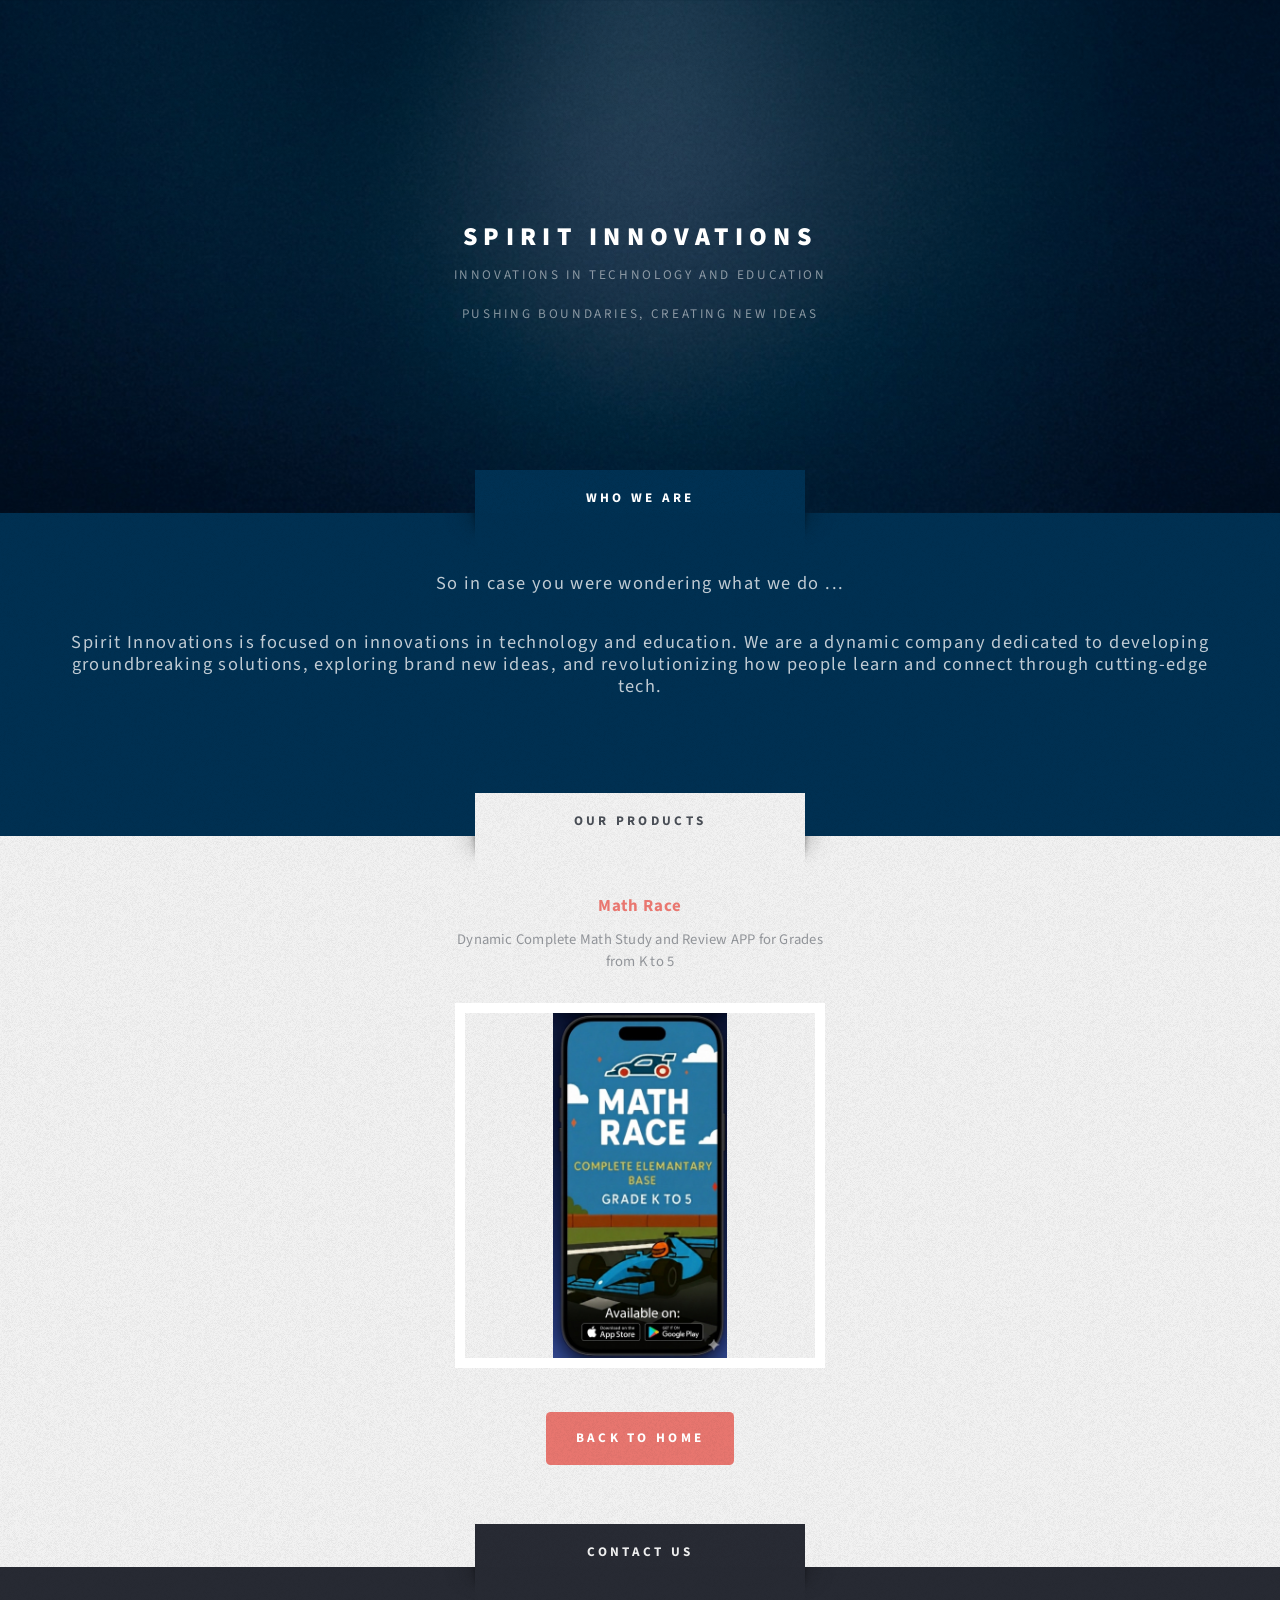
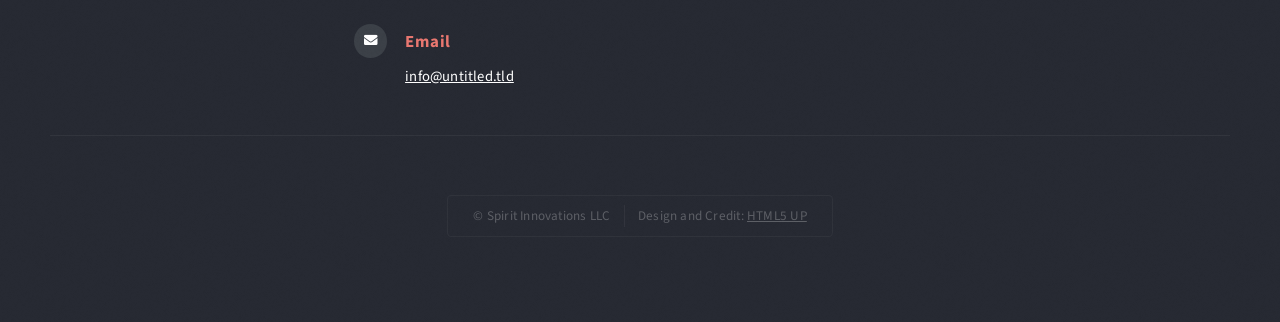
==== index.html @ ffbc699a "Add files via upload" ====
<!DOCTYPE HTML>
<html>
	<head>
		<title>Escape Velocity by HTML5 UP</title>
		<meta charset="utf-8" />
		<meta name="viewport" content="width=device-width, initial-scale=1, user-scalable=no" />
		<link rel="stylesheet" href="assets/css/main.css" />
		<style>
			/* Completely disables and hides the mobile menu button and panel */
			#navPanel, 
			#navButton, 
			.navPanelToggle, 
			.navButton { 
				display: none !important; 
				visibility: hidden !important;
				pointer-events: none !important; /* Makes it unclickable */
				cursor: default !important;
			}
		</style>
	</head>
	<body class="homepage is-preload">
		<div id="page-wrapper">

			<section id="header" class="wrapper">
			
						
				<div id="logo">
					<!-- <p><img src="images/logo.jpg"  alt="" style="width: 10%; margin: 0 auto;"></p>  -->
					 <!-- <p></p> -->
					<h1><a href="index.html">Spirit Innovations</a></h1>
					<p>Innovations in Technology and Education</p>
					<p>Pushing Boundaries, Creating New Ideas</p>
				</div>
			</section>

			<section id="intro" class="wrapper style1">
				<div class="title">Who We Are</div>
				<div class="container">
					<p class="style1">So in case you were wondering what we do ...</p>
					<p class="style1">
						Spirit Innovations is focused on innovations in technology and education. We are a dynamic company dedicated to developing groundbreaking solutions, exploring brand new ideas, and revolutionizing how
people learn and connect through cutting-edge tech.
					</p>
					
					
				</div>
			</section>

			<section id="highlights" class="wrapper style3">
				<div class="title">Our Products</div>
				<div class="container">
					<div class="row aln-center">
						<div class="col-4 col-12-medium">
							<section class="highlight">
								
								<h3><a href="#">Math Race</a></h3>
								<p>Dynamic Complete Math Study and Review APP for Grades from K to 5</p>
								<a href="#" class="image featured"> <img src="images/math_race.jpg" alt="" style="width: 50%; margin: 0 auto;" /> </a>
								<ul class="actions">
									<li><a href="#" class="button style1">Back to Home</a></li>
								</ul>
							</section>
						</div>
					</div>
				</div>
			</section>

			<section id="footer" class="wrapper">
				<div class="title">CONTACT US</div>
				<div class="container">
					<div class="row aln-center">
						<div class="col-6 col-12-medium">
							<section class="feature-list small">
								<div class="row aln-center">
									<div class="col-12">
										<section>
											<h3 class="icon solid fa-envelope">Email</h3>
											<p>
												<a href="mailto:info@untitled.tld">info@untitled.tld</a>
											</p>
										</section>
									</div>
								</div>
							</section>
						</div>
					</div>
					<div id="copyright">
						<ul>
							<li>&copy; Spirit Innovations LLC</li><li>Design and Credit: <a href="http://html5up.net">HTML5 UP</a></li>
						</ul>
					</div>
				</div>
			</section>

		</div>

		<script src="assets/js/jquery.min.js"></script>
		<script src="assets/js/jquery.dropotron.min.js"></script>
		<script src="assets/js/browser.min.js"></script>
		<script src="assets/js/breakpoints.min.js"></script>
		<script src="assets/js/util.js"></script>
		<script src="assets/js/main.js"></script>

	</body>
</html>
---- assets/css/main.css ----
@import url("fontawesome-all.min.css");
@import url("https://fonts.googleapis.com/css?family=Source+Sans+Pro:400,400italic,700,900");

/*
	Escape Velocity by HTML5 UP
	html5up.net | @ajlkn
	Free for personal and commercial use under the CCA 3.0 license (html5up.net/license)
*/

html, body, div, span, applet, object,
iframe, h1, h2, h3, h4, h5, h6, p, blockquote,
pre, a, abbr, acronym, address, big, cite,
code, del, dfn, em, img, ins, kbd, q, s, samp,
small, strike, strong, sub, sup, tt, var, b,
u, i, center, dl, dt, dd, ol, ul, li, fieldset,
form, label, legend, table, caption, tbody,
tfoot, thead, tr, th, td, article, aside,
canvas, details, embed, figure, figcaption,
footer, header, hgroup, menu, nav, output, ruby,
section, summary, time, mark, audio, video {
	margin: 0;
	padding: 0;
	border: 0;
	font-size: 100%;
	font: inherit;
	vertical-align: baseline;}

article, aside, details, figcaption, figure,
footer, header, hgroup, menu, nav, section {
	display: block;}

body {
	line-height: 1;
}

ol, ul {
	list-style: none;
}

blockquote, q {
	quotes: none;
}

	blockquote:before, blockquote:after, q:before, q:after {
		content: '';
		content: none;
	}

table {
	border-collapse: collapse;
	border-spacing: 0;
}

body {
	-webkit-text-size-adjust: none;
}

mark {
	background-color: transparent;
	color: inherit;
}

input::-moz-focus-inner {
	border: 0;
	padding: 0;
}

input, select, textarea {
	-moz-appearance: none;
	-webkit-appearance: none;
	-ms-appearance: none;
	appearance: none;
}

/* Basic */

	@-ms-viewport {
		width: device-width;
	}

	html {
		box-sizing: border-box;
	}

	*, *:before, *:after {
		box-sizing: inherit;
	}

	body.is-preload *, body.is-preload *:before, body.is-preload *:after {
		-moz-animation: none !important;
		-webkit-animation: none !important;
		-ms-animation: none !important;
		animation: none !important;
		-moz-transition: none !important;
		-webkit-transition: none !important;
		-ms-transition: none !important;
		transition: none !important;
	}

	body, input, textarea, select {
		font-family: 'Source Sans Pro', sans-serif;
		font-weight: 400;
		color: #919499;
		font-size: 14pt;
		line-height: 1.75em;
		letter-spacing: 0.025em;
	}

	h1, h2, h3, h4, h5, h6 {
		font-weight: 700;
		color: #484d55;
	}

		h1 a, h2 a, h3 a, h4 a, h5 a, h6 a {
			color: inherit;
			text-decoration: none;
		}

	a {
		-moz-transition: color .25s ease-in-out;
		-webkit-transition: color .25s ease-in-out;
		-ms-transition: color .25s ease-in-out;
		transition: color .25s ease-in-out;
		text-decoration: underline;
		color: #717479;
	}

		a:hover {
			text-decoration: none;
		}

	strong, b {
		font-weight: 700;
		color: #484d55;
	}

	blockquote {
		border-left: solid 0.5em #ddd;
		padding: 1em 0 1em 2em;
		font-style: italic;
	}

	em, i {
		font-style: italic;
	}

	hr {
		border: 0;
		border-top: solid 1px #ddd;
		margin: 2em 0 2em 0;
	}

	sub {
		position: relative;
		top: 0.5em;
		font-size: 0.8em;
	}

	sup {
		position: relative;
		top: -0.5em;
		font-size: 0.8em;
	}

	.nobr {
		white-space: nowrap;
	}

	br.clear {
		clear: both;
	}

	p, ul, ol, dl, table, blockquote, form {
		margin-bottom: 2em;
	}

/* Container */

	.container {
		margin: 0 auto;
		max-width: 100%;
		width: 68em;
	}

		@media screen and (max-width: 1680px) {

			.container {
				width: 70em;
			}

		}

		@media screen and (max-width: 1280px) {

			.container {
				width: calc(100% - 100px);
			}

		}

		@media screen and (max-width: 980px) {

			.container {
				width: calc(100% - 100px);
			}

		}

		@media screen and (max-width: 736px) {

			.container {
				width: calc(100% - 40px);
			}

		}

/* Row */

	.row {
		display: flex;
		flex-wrap: wrap;
		box-sizing: border-box;
		align-items: stretch;
	}

		.row > * {
			box-sizing: border-box;
		}

		.row.gtr-uniform > * > :last-child {
			margin-bottom: 0;
		}

		.row.aln-left {
			justify-content: flex-start;
		}

		.row.aln-center {
			justify-content: center;
		}

		.row.aln-right {
			justify-content: flex-end;
		}

		.row.aln-top {
			align-items: flex-start;
		}

		.row.aln-middle {
			align-items: center;
		}

		.row.aln-bottom {
			align-items: flex-end;
		}

		.row > .imp {
			order: -1;
		}

		.row > .col-1 {
			width: 8.33333%;
		}

		.row > .off-1 {
			margin-left: 8.33333%;
		}

		.row > .col-2 {
			width: 16.66667%;
		}

		.row > .off-2 {
			margin-left: 16.66667%;
		}

		.row > .col-3 {
			width: 25%;
		}

		.row > .off-3 {
			margin-left: 25%;
		}

		.row > .col-4 {
			width: 33.33333%;
		}

		.row > .off-4 {
			margin-left: 33.33333%;
		}

		.row > .col-5 {
			width: 41.66667%;
		}

		.row > .off-5 {
			margin-left: 41.66667%;
		}

		.row > .col-6 {
			width: 50%;
		}

		.row > .off-6 {
			margin-left: 50%;
		}

		.row > .col-7 {
			width: 58.33333%;
		}

		.row > .off-7 {
			margin-left: 58.33333%;
		}

		.row > .col-8 {
			width: 66.66667%;
		}

		.row > .off-8 {
			margin-left: 66.66667%;
		}

		.row > .col-9 {
			width: 75%;
		}

		.row > .off-9 {
			margin-left: 75%;
		}

		.row > .col-10 {
			width: 83.33333%;
		}

		.row > .off-10 {
			margin-left: 83.33333%;
		}

		.row > .col-11 {
			width: 91.66667%;
		}

		.row > .off-11 {
			margin-left: 91.66667%;
		}

		.row > .col-12 {
			width: 100%;
		}

		.row > .off-12 {
			margin-left: 100%;
		}

		.row.gtr-0 {
			margin-top: 0px;
			margin-left: 0px;
		}

			.row.gtr-0 > * {
				padding: 0px 0 0 0px;
			}

			.row.gtr-0.gtr-uniform {
				margin-top: 0px;
			}

				.row.gtr-0.gtr-uniform > * {
					padding-top: 0px;
				}

		.row.gtr-25 {
			margin-top: -12.5px;
			margin-left: -12.5px;
		}

			.row.gtr-25 > * {
				padding: 12.5px 0 0 12.5px;
			}

			.row.gtr-25.gtr-uniform {
				margin-top: -12.5px;
			}

				.row.gtr-25.gtr-uniform > * {
					padding-top: 12.5px;
				}

		.row.gtr-50 {
			margin-top: -25px;
			margin-left: -25px;
		}

			.row.gtr-50 > * {
				padding: 25px 0 0 25px;
			}

			.row.gtr-50.gtr-uniform {
				margin-top: -25px;
			}

				.row.gtr-50.gtr-uniform > * {
					padding-top: 25px;
				}

		.row {
			margin-top: -50px;
			margin-left: -50px;
		}

			.row > * {
				padding: 50px 0 0 50px;
			}

			.row.gtr-uniform {
				margin-top: -50px;
			}

				.row.gtr-uniform > * {
					padding-top: 50px;
				}

		.row.gtr-150 {
			margin-top: -75px;
			margin-left: -75px;
		}

			.row.gtr-150 > * {
				padding: 75px 0 0 75px;
			}

			.row.gtr-150.gtr-uniform {
				margin-top: -75px;
			}

				.row.gtr-150.gtr-uniform > * {
					padding-top: 75px;
				}

		.row.gtr-200 {
			margin-top: -100px;
			margin-left: -100px;
		}

			.row.gtr-200 > * {
				padding: 100px 0 0 100px;
			}

			.row.gtr-200.gtr-uniform {
				margin-top: -100px;
			}

				.row.gtr-200.gtr-uniform > * {
					padding-top: 100px;
				}

		@media screen and (max-width: 1680px) {

			.row {
				display: flex;
				flex-wrap: wrap;
				box-sizing: border-box;
				align-items: stretch;
			}

				.row > * {
					box-sizing: border-box;
				}

				.row.gtr-uniform > * > :last-child {
					margin-bottom: 0;
				}

				.row.aln-left {
					justify-content: flex-start;
				}

				.row.aln-center {
					justify-content: center;
				}

				.row.aln-right {
					justify-content: flex-end;
				}

				.row.aln-top {
					align-items: flex-start;
				}

				.row.aln-middle {
					align-items: center;
				}

				.row.aln-bottom {
					align-items: flex-end;
				}

				.row > .imp-xlarge {
					order: -1;
				}

				.row > .col-1-xlarge {
					width: 8.33333%;
				}

				.row > .off-1-xlarge {
					margin-left: 8.33333%;
				}

				.row > .col-2-xlarge {
					width: 16.66667%;
				}

				.row > .off-2-xlarge {
					margin-left: 16.66667%;
				}

				.row > .col-3-xlarge {
					width: 25%;
				}

				.row > .off-3-xlarge {
					margin-left: 25%;
				}

				.row > .col-4-xlarge {
					width: 33.33333%;
				}

				.row > .off-4-xlarge {
					margin-left: 33.33333%;
				}

				.row > .col-5-xlarge {
					width: 41.66667%;
				}

				.row > .off-5-xlarge {
					margin-left: 41.66667%;
				}

				.row > .col-6-xlarge {
					width: 50%;
				}

				.row > .off-6-xlarge {
					margin-left: 50%;
				}

				.row > .col-7-xlarge {
					width: 58.33333%;
				}

				.row > .off-7-xlarge {
					margin-left: 58.33333%;
				}

				.row > .col-8-xlarge {
					width: 66.66667%;
				}

				.row > .off-8-xlarge {
					margin-left: 66.66667%;
				}

				.row > .col-9-xlarge {
					width: 75%;
				}

				.row > .off-9-xlarge {
					margin-left: 75%;
				}

				.row > .col-10-xlarge {
					width: 83.33333%;
				}

				.row > .off-10-xlarge {
					margin-left: 83.33333%;
				}

				.row > .col-11-xlarge {
					width: 91.66667%;
				}

				.row > .off-11-xlarge {
					margin-left: 91.66667%;
				}

				.row > .col-12-xlarge {
					width: 100%;
				}

				.row > .off-12-xlarge {
					margin-left: 100%;
				}

				.row.gtr-0 {
					margin-top: 0px;
					margin-left: 0px;
				}

					.row.gtr-0 > * {
						padding: 0px 0 0 0px;
					}

					.row.gtr-0.gtr-uniform {
						margin-top: 0px;
					}

						.row.gtr-0.gtr-uniform > * {
							padding-top: 0px;
						}

				.row.gtr-25 {
					margin-top: -12.5px;
					margin-left: -12.5px;
				}

					.row.gtr-25 > * {
						padding: 12.5px 0 0 12.5px;
					}

					.row.gtr-25.gtr-uniform {
						margin-top: -12.5px;
					}

						.row.gtr-25.gtr-uniform > * {
							padding-top: 12.5px;
						}

				.row.gtr-50 {
					margin-top: -25px;
					margin-left: -25px;
				}

					.row.gtr-50 > * {
						padding: 25px 0 0 25px;
					}

					.row.gtr-50.gtr-uniform {
						margin-top: -25px;
					}

						.row.gtr-50.gtr-uniform > * {
							padding-top: 25px;
						}

				.row {
					margin-top: -50px;
					margin-left: -50px;
				}

					.row > * {
						padding: 50px 0 0 50px;
					}

					.row.gtr-uniform {
						margin-top: -50px;
					}

						.row.gtr-uniform > * {
							padding-top: 50px;
						}

				.row.gtr-150 {
					margin-top: -75px;
					margin-left: -75px;
				}

					.row.gtr-150 > * {
						padding: 75px 0 0 75px;
					}

					.row.gtr-150.gtr-uniform {
						margin-top: -75px;
					}

						.row.gtr-150.gtr-uniform > * {
							padding-top: 75px;
						}

				.row.gtr-200 {
					margin-top: -100px;
					margin-left: -100px;
				}

					.row.gtr-200 > * {
						padding: 100px 0 0 100px;
					}

					.row.gtr-200.gtr-uniform {
						margin-top: -100px;
					}

						.row.gtr-200.gtr-uniform > * {
							padding-top: 100px;
						}

		}

		@media screen and (max-width: 1280px) {

			.row {
				display: flex;
				flex-wrap: wrap;
				box-sizing: border-box;
				align-items: stretch;
			}

				.row > * {
					box-sizing: border-box;
				}

				.row.gtr-uniform > * > :last-child {
					margin-bottom: 0;
				}

				.row.aln-left {
					justify-content: flex-start;
				}

				.row.aln-center {
					justify-content: center;
				}

				.row.aln-right {
					justify-content: flex-end;
				}

				.row.aln-top {
					align-items: flex-start;
				}

				.row.aln-middle {
					align-items: center;
				}

				.row.aln-bottom {
					align-items: flex-end;
				}

				.row > .imp-large {
					order: -1;
				}

				.row > .col-1-large {
					width: 8.33333%;
				}

				.row > .off-1-large {
					margin-left: 8.33333%;
				}

				.row > .col-2-large {
					width: 16.66667%;
				}

				.row > .off-2-large {
					margin-left: 16.66667%;
				}

				.row > .col-3-large {
					width: 25%;
				}

				.row > .off-3-large {
					margin-left: 25%;
				}

				.row > .col-4-large {
					width: 33.33333%;
				}

				.row > .off-4-large {
					margin-left: 33.33333%;
				}

				.row > .col-5-large {
					width: 41.66667%;
				}

				.row > .off-5-large {
					margin-left: 41.66667%;
				}

				.row > .col-6-large {
					width: 50%;
				}

				.row > .off-6-large {
					margin-left: 50%;
				}

				.row > .col-7-large {
					width: 58.33333%;
				}

				.row > .off-7-large {
					margin-left: 58.33333%;
				}

				.row > .col-8-large {
					width: 66.66667%;
				}

				.row > .off-8-large {
					margin-left: 66.66667%;
				}

				.row > .col-9-large {
					width: 75%;
				}

				.row > .off-9-large {
					margin-left: 75%;
				}

				.row > .col-10-large {
					width: 83.33333%;
				}

				.row > .off-10-large {
					margin-left: 83.33333%;
				}

				.row > .col-11-large {
					width: 91.66667%;
				}

				.row > .off-11-large {
					margin-left: 91.66667%;
				}

				.row > .col-12-large {
					width: 100%;
				}

				.row > .off-12-large {
					margin-left: 100%;
				}

				.row.gtr-0 {
					margin-top: 0px;
					margin-left: 0px;
				}

					.row.gtr-0 > * {
						padding: 0px 0 0 0px;
					}

					.row.gtr-0.gtr-uniform {
						margin-top: 0px;
					}

						.row.gtr-0.gtr-uniform > * {
							padding-top: 0px;
						}

				.row.gtr-25 {
					margin-top: -8.75px;
					margin-left: -8.75px;
				}

					.row.gtr-25 > * {
						padding: 8.75px 0 0 8.75px;
					}

					.row.gtr-25.gtr-uniform {
						margin-top: -8.75px;
					}

						.row.gtr-25.gtr-uniform > * {
							padding-top: 8.75px;
						}

				.row.gtr-50 {
					margin-top: -17.5px;
					margin-left: -17.5px;
				}

					.row.gtr-50 > * {
						padding: 17.5px 0 0 17.5px;
					}

					.row.gtr-50.gtr-uniform {
						margin-top: -17.5px;
					}

						.row.gtr-50.gtr-uniform > * {
							padding-top: 17.5px;
						}

				.row {
					margin-top: -35px;
					margin-left: -35px;
				}

					.row > * {
						padding: 35px 0 0 35px;
					}

					.row.gtr-uniform {
						margin-top: -35px;
					}

						.row.gtr-uniform > * {
							padding-top: 35px;
						}

				.row.gtr-150 {
					margin-top: -52.5px;
					margin-left: -52.5px;
				}

					.row.gtr-150 > * {
						padding: 52.5px 0 0 52.5px;
					}

					.row.gtr-150.gtr-uniform {
						margin-top: -52.5px;
					}

						.row.gtr-150.gtr-uniform > * {
							padding-top: 52.5px;
						}

				.row.gtr-200 {
					margin-top: -70px;
					margin-left: -70px;
				}

					.row.gtr-200 > * {
						padding: 70px 0 0 70px;
					}

					.row.gtr-200.gtr-uniform {
						margin-top: -70px;
					}

						.row.gtr-200.gtr-uniform > * {
							padding-top: 70px;
						}

		}

		@media screen and (max-width: 980px) {

			.row {
				display: flex;
				flex-wrap: wrap;
				box-sizing: border-box;
				align-items: stretch;
			}

				.row > * {
					box-sizing: border-box;
				}

				.row.gtr-uniform > * > :last-child {
					margin-bottom: 0;
				}

				.row.aln-left {
					justify-content: flex-start;
				}

				.row.aln-center {
					justify-content: center;
				}

				.row.aln-right {
					justify-content: flex-end;
				}

				.row.aln-top {
					align-items: flex-start;
				}

				.row.aln-middle {
					align-items: center;
				}

				.row.aln-bottom {
					align-items: flex-end;
				}

				.row > .imp-medium {
					order: -1;
				}

				.row > .col-1-medium {
					width: 8.33333%;
				}

				.row > .off-1-medium {
					margin-left: 8.33333%;
				}

				.row > .col-2-medium {
					width: 16.66667%;
				}

				.row > .off-2-medium {
					margin-left: 16.66667%;
				}

				.row > .col-3-medium {
					width: 25%;
				}

				.row > .off-3-medium {
					margin-left: 25%;
				}

				.row > .col-4-medium {
					width: 33.33333%;
				}

				.row > .off-4-medium {
					margin-left: 33.33333%;
				}

				.row > .col-5-medium {
					width: 41.66667%;
				}

				.row > .off-5-medium {
					margin-left: 41.66667%;
				}

				.row > .col-6-medium {
					width: 50%;
				}

				.row > .off-6-medium {
					margin-left: 50%;
				}

				.row > .col-7-medium {
					width: 58.33333%;
				}

				.row > .off-7-medium {
					margin-left: 58.33333%;
				}

				.row > .col-8-medium {
					width: 66.66667%;
				}

				.row > .off-8-medium {
					margin-left: 66.66667%;
				}

				.row > .col-9-medium {
					width: 75%;
				}

				.row > .off-9-medium {
					margin-left: 75%;
				}

				.row > .col-10-medium {
					width: 83.33333%;
				}

				.row > .off-10-medium {
					margin-left: 83.33333%;
				}

				.row > .col-11-medium {
					width: 91.66667%;
				}

				.row > .off-11-medium {
					margin-left: 91.66667%;
				}

				.row > .col-12-medium {
					width: 100%;
				}

				.row > .off-12-medium {
					margin-left: 100%;
				}

				.row.gtr-0 {
					margin-top: 0px;
					margin-left: 0px;
				}

					.row.gtr-0 > * {
						padding: 0px 0 0 0px;
					}

					.row.gtr-0.gtr-uniform {
						margin-top: 0px;
					}

						.row.gtr-0.gtr-uniform > * {
							padding-top: 0px;
						}

				.row.gtr-25 {
					margin-top: -12.5px;
					margin-left: -12.5px;
				}

					.row.gtr-25 > * {
						padding: 12.5px 0 0 12.5px;
					}

					.row.gtr-25.gtr-uniform {
						margin-top: -12.5px;
					}

						.row.gtr-25.gtr-uniform > * {
							padding-top: 12.5px;
						}

				.row.gtr-50 {
					margin-top: -25px;
					margin-left: -25px;
				}

					.row.gtr-50 > * {
						padding: 25px 0 0 25px;
					}

					.row.gtr-50.gtr-uniform {
						margin-top: -25px;
					}

						.row.gtr-50.gtr-uniform > * {
							padding-top: 25px;
						}

				.row {
					margin-top: -50px;
					margin-left: -50px;
				}

					.row > * {
						padding: 50px 0 0 50px;
					}

					.row.gtr-uniform {
						margin-top: -50px;
					}

						.row.gtr-uniform > * {
							padding-top: 50px;
						}

				.row.gtr-150 {
					margin-top: -75px;
					margin-left: -75px;
				}

					.row.gtr-150 > * {
						padding: 75px 0 0 75px;
					}

					.row.gtr-150.gtr-uniform {
						margin-top: -75px;
					}

						.row.gtr-150.gtr-uniform > * {
							padding-top: 75px;
						}

				.row.gtr-200 {
					margin-top: -100px;
					margin-left: -100px;
				}

					.row.gtr-200 > * {
						padding: 100px 0 0 100px;
					}

					.row.gtr-200.gtr-uniform {
						margin-top: -100px;
					}

						.row.gtr-200.gtr-uniform > * {
							padding-top: 100px;
						}

		}

		@media screen and (max-width: 736px) {

			.row {
				display: flex;
				flex-wrap: wrap;
				box-sizing: border-box;
				align-items: stretch;
			}

				.row > * {
					box-sizing: border-box;
				}

				.row.gtr-uniform > * > :last-child {
					margin-bottom: 0;
				}

				.row.aln-left {
					justify-content: flex-start;
				}

				.row.aln-center {
					justify-content: center;
				}

				.row.aln-right {
					justify-content: flex-end;
				}

				.row.aln-top {
					align-items: flex-start;
				}

				.row.aln-middle {
					align-items: center;
				}

				.row.aln-bottom {
					align-items: flex-end;
				}

				.row > .imp-small {
					order: -1;
				}

				.row > .col-1-small {
					width: 8.33333%;
				}

				.row > .off-1-small {
					margin-left: 8.33333%;
				}

				.row > .col-2-small {
					width: 16.66667%;
				}

				.row > .off-2-small {
					margin-left: 16.66667%;
				}

				.row > .col-3-small {
					width: 25%;
				}

				.row > .off-3-small {
					margin-left: 25%;
				}

				.row > .col-4-small {
					width: 33.33333%;
				}

				.row > .off-4-small {
					margin-left: 33.33333%;
				}

				.row > .col-5-small {
					width: 41.66667%;
				}

				.row > .off-5-small {
					margin-left: 41.66667%;
				}

				.row > .col-6-small {
					width: 50%;
				}

				.row > .off-6-small {
					margin-left: 50%;
				}

				.row > .col-7-small {
					width: 58.33333%;
				}

				.row > .off-7-small {
					margin-left: 58.33333%;
				}

				.row > .col-8-small {
					width: 66.66667%;
				}

				.row > .off-8-small {
					margin-left: 66.66667%;
				}

				.row > .col-9-small {
					width: 75%;
				}

				.row > .off-9-small {
					margin-left: 75%;
				}

				.row > .col-10-small {
					width: 83.33333%;
				}

				.row > .off-10-small {
					margin-left: 83.33333%;
				}

				.row > .col-11-small {
					width: 91.66667%;
				}

				.row > .off-11-small {
					margin-left: 91.66667%;
				}

				.row > .col-12-small {
					width: 100%;
				}

				.row > .off-12-small {
					margin-left: 100%;
				}

				.row.gtr-0 {
					margin-top: 0px;
					margin-left: 0px;
				}

					.row.gtr-0 > * {
						padding: 0px 0 0 0px;
					}

					.row.gtr-0.gtr-uniform {
						margin-top: 0px;
					}

						.row.gtr-0.gtr-uniform > * {
							padding-top: 0px;
						}

				.row.gtr-25 {
					margin-top: -7.5px;
					margin-left: -7.5px;
				}

					.row.gtr-25 > * {
						padding: 7.5px 0 0 7.5px;
					}

					.row.gtr-25.gtr-uniform {
						margin-top: -7.5px;
					}

						.row.gtr-25.gtr-uniform > * {
							padding-top: 7.5px;
						}

				.row.gtr-50 {
					margin-top: -15px;
					margin-left: -15px;
				}

					.row.gtr-50 > * {
						padding: 15px 0 0 15px;
					}

					.row.gtr-50.gtr-uniform {
						margin-top: -15px;
					}

						.row.gtr-50.gtr-uniform > * {
							padding-top: 15px;
						}

				.row {
					margin-top: -30px;
					margin-left: -30px;
				}

					.row > * {
						padding: 30px 0 0 30px;
					}

					.row.gtr-uniform {
						margin-top: -30px;
					}

						.row.gtr-uniform > * {
							padding-top: 30px;
						}

				.row.gtr-150 {
					margin-top: -45px;
					margin-left: -45px;
				}

					.row.gtr-150 > * {
						padding: 45px 0 0 45px;
					}

					.row.gtr-150.gtr-uniform {
						margin-top: -45px;
					}

						.row.gtr-150.gtr-uniform > * {
							padding-top: 45px;
						}

				.row.gtr-200 {
					margin-top: -60px;
					margin-left: -60px;
				}

					.row.gtr-200 > * {
						padding: 60px 0 0 60px;
					}

					.row.gtr-200.gtr-uniform {
						margin-top: -60px;
					}

						.row.gtr-200.gtr-uniform > * {
							padding-top: 60px;
						}

		}

/* Section/Article */

	section,
	article {
		margin: 0 0 4em 0;
	}

	section > :last-child,
	article > :last-child,
	section:last-child,
	article:last-child {
		margin-bottom: 0;
	}

	header.style1 {
		text-align: center;
		padding: 3em 0 3em 0;
	}

		header.style1 h2 {
			font-weight: 700;
			font-size: 2em;
			letter-spacing: 0.075em;
			line-height: 1.5em;
		}

		header.style1 p {
			color: #b1b4b9;
			display: block;
			margin: 1.15em 0 0 0;
			font-size: 1.3em;
			letter-spacing: 0.075em;
			line-height: 1.5em;
		}

/* Table */

	table {
		width: 100%;
	}

		table.default {
			width: 100%;
		}

			table.default tbody tr:nth-child(2n+2) {
				background: #f4f4f4;
			}

			table.default td {
				padding: 0.5em 1em 0.5em 1em;
			}

			table.default th {
				text-align: left;
				font-weight: 400;
				padding: 0.5em 1em 0.5em 1em;
			}

			table.default thead {
				background: #484d55;
				color: #fff;
			}

			table.default tfoot {
				background: #eee;
			}

/* Form */

	form label {
		display: block;
		font-weight: 700;
		color: #484d55;
		margin: 0.25em 0 0.5em 0;
	}

	form input[type="text"],
	form input[type="email"],
	form input[type="password"],
	form select,
	form textarea {
		-moz-transition: all .25s ease-in-out;
		-webkit-transition: all .25s ease-in-out;
		-ms-transition: all .25s ease-in-out;
		transition: all .25s ease-in-out;
		-webkit-appearance: none;
		display: block;
		border: 0;
		background: #eee;
		box-shadow: inset 0px 0px 1px 0px #a0a1a7;
		border-radius: 0.35em;
		width: 100%;
		padding: 0.75em 1em 0.75em 1em;
	}

		form input[type="text"]:focus,
		form input[type="email"]:focus,
		form input[type="password"]:focus,
		form select:focus,
		form textarea:focus {
			background: #f8f8f8;
		}

	form input[type="text"],
	form input[type="email"]
	input[type="password"] {
		line-height: 1em;
	}

	form select {
		line-height: 1em;
	}

	form textarea {
		min-height: 8em;
	}

	form ul.actions {
		margin-top: 0;
	}

	form ::-webkit-input-placeholder {
		color: #555 !important;
		font-style: italic;
		line-height: 1.35em;
	}

	form :-moz-placeholder {
		color: #555 !important;
		font-style: italic;
	}

	form ::-moz-placeholder {
		color: #555 !important;
		font-style: italic;
	}

	form :-ms-input-placeholder {
		color: #555 !important;
		font-style: italic;
	}

	form ::-moz-focus-inner {
		border: 0;
	}

/* Image */

	.image {
		display: inline-block;
	}

		.image img {
			display: block;
			width: 100%;
		}

		.image.fit {
			display: block;
			width: 100%;
		}

		.image.left {
			float: left;
			margin: 0 2em 2em 0;
		}

		.image.centered {
			display: block;
			margin: 0 0 2em 0;
		}

			.image.centered img {
				margin: 0 auto;
				width: auto;
			}

		.image.featured {
			display: block;
			width: 100%;
			margin: 0 0 2em 0;
		}

/* Button */

	input[type="button"],
	input[type="submit"],
	input[type="reset"],
	button,
	.button {
		-moz-transition: all .25s ease-in-out;
		-webkit-transition: all .25s ease-in-out;
		-ms-transition: all .25s ease-in-out;
		transition: all .25s ease-in-out;
		display: inline-block;
		background: #444;
		text-align: center;
		text-transform: uppercase;
		font-weight: 700;
		letter-spacing: 0.25em;
		text-decoration: none;
		border-radius: 0.35em;
		border: 0;
		outline: 0;
		cursor: pointer;
		padding: 0 2.25em 0 2.25em;
		font-size: 0.9em;
		min-width: 12em;
		height: 4em;
		line-height: 4em;
	}

		input[type="button"]:hover,
		input[type="submit"]:hover,
		input[type="reset"]:hover,
		button:hover,
		.button:hover {
			background-color: #f98780;
		}

		input[type="button"].large,
		input[type="submit"].large,
		input[type="reset"].large,
		button.large,
		.button.large {
			font-size: 1em;
			min-width: 14em;
		}

		input[type="button"].style1,
		input[type="submit"].style1,
		input[type="reset"].style1,
		button.style1,
		.button.style1 {
			background: #e97770 url("images/overlay.png");
			color: #fff;
		}

			input[type="button"].style1:hover,
			input[type="submit"].style1:hover,
			input[type="reset"].style1:hover,
			button.style1:hover,
			.button.style1:hover {
				background-color: #f98780;
			}

			input[type="button"].style1:active,
			input[type="submit"].style1:active,
			input[type="reset"].style1:active,
			button.style1:active,
			.button.style1:active {
				background-color: #d96760;
			}

		input[type="button"].style2,
		input[type="submit"].style2,
		input[type="reset"].style2,
		button.style2,
		.button.style2 {
			background: none;
			color: #606167;
			box-shadow: inset 0px 0px 2px 0px #a0a1a7;
		}

			input[type="button"].style2:hover,
			input[type="submit"].style2:hover,
			input[type="reset"].style2:hover,
			button.style2:hover,
			.button.style2:hover {
				box-shadow: inset 0px 0px 2px 0px #606167;
			}

			input[type="button"].style2:active,
			input[type="submit"].style2:active,
			input[type="reset"].style2:active,
			button.style2:active,
			.button.style2:active {
				box-shadow: inset 0px 0px 2px 0px #202127;
			}

		input[type="button"].style3,
		input[type="submit"].style3,
		input[type="reset"].style3,
		button.style3,
		.button.style3 {
			background: #2f333b url("images/overlay.png");
			color: #fff;
		}

			input[type="button"].style3:hover,
			input[type="submit"].style3:hover,
			input[type="reset"].style3:hover,
			button.style3:hover,
			.button.style3:hover {
				background-color: #3f434b;
			}

			input[type="button"].style3:active,
			input[type="submit"].style3:active,
			input[type="reset"].style3:active,
			button.style3:active,
			.button.style3:active {
				background-color: #1f232b;
			}

/* List */

	ul {
		list-style: disc;
		padding-left: 1em;
	}

		ul li {
			padding-left: 0.5em;
		}

		ul.style2 {
			list-style: none;
			padding-left: 0;
		}

			ul.style2 li {
				border-top: solid 1px #eee;
				padding: 1.5em 0 0 0;
				margin: 1.5em 0 0 0;
			}

				ul.style2 li:first-child {
					border-top: 0;
					padding-top: 0;
					margin-top: 0;
				}

		ul.style3 {
			list-style: none;
			padding-left: 0;
		}

			ul.style3 li {
				border-top: solid 1px #eee;
				padding: 0.5em 0 0 0;
				margin: 0.5em 0 0 0;
			}

				ul.style3 li:first-child {
					border-top: 0;
					padding-top: 0;
					margin-top: 0;
				}

	ol {
		list-style: decimal;
		padding-left: 1.25em;
	}

		ol li {
			padding-left: 0.25em;
		}

/* Actions */

	ul.actions {
		list-style: none;
		padding-left: 0;
		margin: 3em 0 0 0;
	}

		ul.actions li {
			display: inline-block;
			margin: 0 0.75em 0 0.75em;
			padding-left: 0;
		}

			ul.actions li:first-child {
				margin-left: 0;
			}

			ul.actions li:last-child {
				margin-right: 0;
			}

		ul.actions.special {
			text-align: center;
		}

/* Feature List */

	.feature-list {
		max-width: 58em;
		margin-left: auto;
		margin-right: auto;
		position: relative;
		top: 0.75em;
	}

		.feature-list section {
			border-top: solid 1px #eee;
			padding-top: 3em;
			padding-left: 5em;
			position: relative;
		}

		@media screen and (min-width: 981px) {

			.feature-list > .row > :nth-child(-n + 2) > section {
				border-top: 0;
				padding-top: 0;
			}

		}

		.feature-list h3 {
			color: #e97770 !important;
			margin: -0.35em 0 0.75em 0;
			font-size: 1.15em;
			letter-spacing: 0.05em;
		}

			.feature-list h3:before {
				display: block;
				color: #fff;
				background: #2f333b url("images/overlay.png");
				border-radius: 2.5em;
				text-align: center;
				width: 2.5em;
				height: 2.5em;
				line-height: 2.5em;
				margin-right: 0.75em;
				position: absolute;
				left: 0;
				margin-top: -0.5em;
			}

		.feature-list.small section {
			padding-left: 3.5em;
		}

		.feature-list.small h3:before {
			font-size: 0.8em;
		}

/* Icons */

	.icon {
		text-decoration: none;
		text-decoration: none;
	}

		.icon:before {
			-moz-osx-font-smoothing: grayscale;
			-webkit-font-smoothing: antialiased;
			display: inline-block;
			font-style: normal;
			font-variant: normal;
			text-rendering: auto;
			line-height: 1;
			text-transform: none !important;
			font-family: 'Font Awesome 5 Free';
			font-weight: 400;
		}

		.icon:before {
			line-height: inherit;
			font-size: 1.25em;
		}

		.icon > .label {
			display: none;
		}

		.icon.solid:before {
			font-weight: 900;
		}

		.icon.brands:before {
			font-family: 'Font Awesome 5 Brands';
		}

/* Box */

	.box header {
		margin: 0 0 1.5em 0;
	}

		.box header.style1 {
			position: relative;
			margin: -0.5em 0 0 0;
			padding-top: 0;
		}

	.box h2 {
		margin: 0 0 0.75em 0;
		font-size: 1.15em;
		letter-spacing: 0.05em;
	}

	.box h3 {
		margin: 0 0 0.5em 0;
		font-size: 1em;
		font-weight: 600;
		letter-spacing: 0.05em;
	}

	.box.post-excerpt .image.left {
		position: relative;
		top: 0.5em;
		width: 5em;
	}

	.box.post-excerpt h3, .box.post-excerpt p {
		margin-left: 7em;
	}

/* Wrapper */

	.wrapper {
		position: relative;
		padding: 6em 0 9em 0;
	}

		.wrapper .title {
			position: absolute;
			top: 0;
			left: 50%;
			text-align: center;
			text-transform: uppercase;
			display: block;
			font-weight: 700;
			letter-spacing: 0.25em;
			font-size: 0.9em;
			width: 25em;
			height: 3.25em;
			top: -3.25em;
			line-height: 3.25em;
			margin-bottom: -3.25em;
			margin-left: -12.5em;
			padding-top: 0.5em;
		}

			.wrapper .title:before {
				content: '';
				position: absolute;
				bottom: -38px;
				left: -35px;
				width: 35px;
				height: 38px;
				background: url("images/shadow.png");
			}

			.wrapper .title:after {
				-moz-transform: scaleX(-1);
				-webkit-transform: scaleX(-1);
				-ms-transform: scaleX(-1);
				transform: scaleX(-1);
				content: '';
				position: absolute;
				bottom: -38px;
				right: -35px;
				width: 35px;
				height: 38px;
				background: url("images/shadow.png");
			}
/* #e97770 corla orange red original  #002147 Oxford Blue #003153 Prussian blue*/
		.wrapper.style1 {
			background: #003153 url("images/overlay.png");
			color: #eee;
			color: rgba(255, 255, 255, 0.75);
		}

			.wrapper.style1 .title {
				background: #003153 url("images/overlay.png");
				color: #fff;
			}

			.wrapper.style1 h1, .wrapper.style1 h2, .wrapper.style1 h3, .wrapper.style1 h4, .wrapper.style1 h5, .wrapper.style1 h6, .wrapper.style1 strong, .wrapper.style1 b, .wrapper.style1 a {
				color: #fff;
			}

		.wrapper.style2 {
			background: #fff;
		}

			.wrapper.style2 .title {
				background: #fff;
				color: #484d55;
			}

		.wrapper.style3 {
			background: #f3f3f3 url("images/overlay.png");
		}

			.wrapper.style3 .title {
				background: #f3f3f3 url("images/overlay.png");
				color: #484d55;
			}

			.wrapper.style3 .image {
				border: solid 10px #fff;
			}

/* Page Wrapper */

	#page-wrapper > section {
		margin-bottom: 0;
	}

/* Header */

	#header {
		display: -moz-flex;
		display: -webkit-flex;
		display: -ms-flex;
		display: flex;
		-moz-align-items: center;
		-webkit-align-items: center;
		-ms-align-items: center;
		align-items: center;
		-moz-justify-content: center;
		-webkit-justify-content: center;
		-ms-justify-content: center;
		justify-content: center;
		position: relative;
		height: 24em;
		background: url("../../images/banner.jpg") center center;
		background-size: cover;
		padding: 0;
	}

		#header:before {
			content: '';
			position: absolute;
			top: 0;
			left: 0;
			width: 100%;
			height: 100%;
			background: url("images/overlay.png");
		}

		.homepage #header {
			height: 35em;
		}

/* Logo */

	#logo {
		width: 100%;
		text-align: center;
		position: relative;
		top: 1.5em;
	}

		#logo h1 {
			font-weight: 900;
			text-transform: uppercase;
			color: #fff;
			font-size: 2em;
			letter-spacing: 0.25em;
		}

		#logo p {
			color: #eee;
			color: rgba(255, 255, 255, 0.5);
			text-transform: uppercase;
			margin: 1.25em 0 0 0;
			display: block;
			letter-spacing: 0.2em;
			font-size: 0.9em;
		}

/* Nav */

	#nav {
		position: absolute;
		display: block;
		top: 2.5em;
		left: 0;
		width: 100%;
		text-align: center;
	}

		#nav > ul {
			display: inline-block;
			border-radius: 0.35em;
			box-shadow: inset 0px 0px 1px 1px rgba(255, 255, 255, 0.25);
			padding: 0 1.5em 0 1.5em;
		}

			#nav > ul > li {
				display: inline-block;
				text-align: center;
				padding: 0 1.5em 0 1.5em;
			}

				#nav > ul > li > ul {
					display: none;
				}

				#nav > ul > li > a, #nav > ul > li > span {
					display: block;
					color: #eee;
					color: rgba(255, 255, 255, 0.75);
					text-transform: uppercase;
					text-decoration: none;
					font-size: 0.7em;
					letter-spacing: 0.25em;
					height: 5em;
					line-height: 5em;
					-moz-transition: all .25s ease-in-out;
					-webkit-transition: all .25s ease-in-out;
					-o-transition: all .25s ease-in-out;
					-ms-transition: all .25s ease-in-out;
					transition: all .25s ease-in-out;
					outline: 0;
				}

				#nav > ul > li:hover > a {
					color: #fff;
				}

				#nav > ul > li.active > a, #nav > ul > li.active > span {
					color: #fff;
				}

	.dropotron {
		background: #222835 url("images/overlay.png");
		background-color: rgba(44, 50, 63, 0.925);
		padding: 1.25em 1em 1.25em 1em;
		border-radius: 0.35em;
		box-shadow: inset 0px 0px 1px 1px rgba(255, 255, 255, 0.25);
		min-width: 12em;
		text-align: left;
		margin-top: -1.25em;
		margin-left: -1px;
		list-style: none;
	}

		.dropotron.level-0 {
			margin-top: -1px;
			margin-left: 0;
			border-top-left-radius: 0;
			border-top-right-radius: 0;
		}

		.dropotron a, .dropotron span {
			-moz-transition: all .25s ease-in-out;
			-webkit-transition: all .25s ease-in-out;
			-ms-transition: all .25s ease-in-out;
			transition: all .25s ease-in-out;
			display: block;
			color: #eee;
			color: rgba(255, 255, 255, 0.75);
			text-transform: uppercase;
			text-decoration: none;
			font-size: 0.7em;
			letter-spacing: 0.25em;
			border-top: solid 1px rgba(255, 255, 255, 0.15);
			line-height: 3em;
		}

		.dropotron li {
			padding-left: 0;
		}

			.dropotron li:first-child a, .dropotron li:first-child span {
				border-top: 0;
			}

			.dropotron li:hover > a, .dropotron li:hover > span {
				color: #fff;
			}

/* Intro */

	#intro {
		padding-bottom: 8em;
		text-align: center;
	}

		#intro p.style1 {
			font-size: 1.5em;
			letter-spacing: 0.075em;
		}

		#intro p.style2 {
			font-weight: 700;
			color: #fff;
			border-radius: 0.35em;
			box-shadow: inset 0px 0px 1px 1px rgba(255, 255, 255, 0.25);
			font-size: 2.75em;
			letter-spacing: 0.075em;
			line-height: 1.35em;
			padding: 1em 0 1em 0;
			margin-bottom: 1em;
		}

			#intro p.style2 a {
				color: inherit;
				text-decoration: none;
			}

		#intro p.style3 {
			font-size: 1.1em;
			width: 48em;
			margin: 0 auto;
		}

/* Features */

	#features header.style1 {
		padding-bottom: 5em;
	}

	#features ul.actions {
		margin-top: 5em;
	}

/* Highlights */

	#highlights .highlight {
		text-align: center;
	}

		#highlights .highlight h3 {
			color: #e97770;
			margin: 0 0 0.75em 0;
			font-size: 1.15em;
			letter-spacing: 0.05em;
		}

/* Main */

/* Footer */

	#footer {
		background: #282b34 url("images/overlay.png");
		color: #eee;
		color: rgba(255, 255, 255, 0.5);
		padding-bottom: 6em;
	}

		#footer h1, #footer h2, #footer h3, #footer h4, #footer h5, #footer h6, #footer strong, #footer b, #footer a {
			color: #fff;
		}

		#footer hr {
			border-top-color: #333;
			border-top-color: rgba(255, 255, 255, 0.05);
		}

		#footer form input[type="text"],
		#footer form input[type="email"],
		#footer form input[type="password"],
		#footer form select,
		#footer form textarea {
			background: #ccc;
			box-shadow: none;
		}

			#footer form input[type="text"]:focus,
			#footer form input[type="email"]:focus,
			#footer form input[type="password"]:focus,
			#footer form select:focus,
			#footer form textarea:focus {
				background: #fff;
			}

		#footer input[type="button"],
		#footer input[type="submit"],
		#footer input[type="reset"],
		#footer button,
		#footer .button {
			color: #fff;
			box-shadow: inset 0px 0px 2px 0px rgba(255, 255, 255, 0.5);
		}

			#footer input[type="button"]:hover,
			#footer input[type="submit"]:hover,
			#footer input[type="reset"]:hover,
			#footer button:hover,
			#footer .button:hover {
				color: #fff;
				box-shadow: inset 0px 0px 2px 0px rgba(255, 255, 255, 0.65);
			}

			#footer input[type="button"]:active,
			#footer input[type="submit"]:active,
			#footer input[type="reset"]:active,
			#footer button:active,
			#footer .button:active {
				box-shadow: inset 0px 0px 2px 0px rgba(255, 255, 255, 0.75);
			}

			#footer input[type="button"].style2:active,
			#footer input[type="submit"].style2:active,
			#footer input[type="reset"].style2:active,
			#footer button.style2:active,
			#footer .button.style2:active {
				box-shadow: inset 0px 0px 2px 0px rgba(255, 255, 255, 0.75);
			}

		#footer .title {
			background: #282b34 url("images/overlay.png");
			color: #eee;
		}

		#footer header.style1 {
			padding-bottom: 6em;
			margin-bottom: 6em;
			border-bottom: solid 1px rgba(255, 255, 255, 0.05);
		}

			#footer header.style1 h2 {
				color: #fff;
			}

			#footer header.style1 .p {
				color: inherit;
			}

		#footer .feature-list {
			max-width: 100%;
		}

			#footer .feature-list section {
				border-top-color: rgba(255, 255, 255, 0.05);
			}

			#footer .feature-list h3:before {
				background: #3d4249 url("images/overlay.png");
			}

/* Copyright */

	#copyright {
		text-align: center;
		padding-top: 6em;
		margin-top: 6em;
		border-top: solid 1px rgba(255, 255, 255, 0.05);
	}

		#copyright ul {
			display: inline-block;
			border-radius: 0.35em;
			box-shadow: inset 0px 0px 1px 1px rgba(255, 255, 255, 0.05);
			color: #aaa;
			color: rgba(255, 255, 255, 0.25);
			padding: 0.75em 2em;
			font-size: 0.9em;
		}

			#copyright ul li {
				display: inline-block;
				margin-left: 1em;
				padding-left: 1em;
				border-left: solid 1px #333;
				border-left-color: rgba(255, 255, 255, 0.05);
			}

				#copyright ul li:first-child {
					border-left: 0;
					margin-left: 0;
					padding-left: 0;
				}

		#copyright a {
			color: inherit;
		}

			#copyright a:hover {
				color: #fff;
			}

/* XLarge */

	@media screen and (max-width: 1680px) {

		/* Basic */

			body, input, textarea, select {
				font-size: 12pt;
			}

	}

/* Large */

	@media screen and (max-width: 1280px) {

		/* Basic */

			body, input, select, textarea {
				font-size: 11pt;
				line-height: 1.5em;
				letter-spacing: 0.015em;
			}

		/* Wrapper */

			.wrapper {
				padding: 4em 0 7em 0;
			}

		/* Logo */

			#logo {
				margin-top: -0.5em !important;
			}

				#logo h1 {
					font-size: 1.75em;
				}

		/* Intro */

			#intro {
				padding-bottom: 7em;
			}

				#intro p.style1 {
					font-size: 1.25em;
				}

				#intro p.style2 {
					font-size: 2.25em;
				}

		/* Footer */

			#footer {
				padding-bottom: 4em;
			}

				#footer header.style1 {
					padding-bottom: 4em;
					margin-bottom: 4em;
					border-bottom: solid 1px rgba(255, 255, 255, 0.05);
				}

		/* Copyright */

			#copyright {
				padding-top: 4em;
				margin-top: 4em;
			}

	}

/* Medium */

	#navPanel, #titleBar {
		display: none;
	}

	@media screen and (max-width: 980px) {

		/* Section/Article */

			header br {
				display: none;
			}

		/* Form */

			form ul.actions {
				text-align: center;
			}

		/* Feature List */

			.feature-list {
				max-width: 40em;
			}

				.feature-list section {
					padding-top: 4em;
				}

				.feature-list > .row > :first-child > section {
					border-top: 0;
					padding-top: 0;
				}

		/* Nav */

			#nav {
				display: none;
			}

		/* Logo */

			#logo {
				top: 0;
			}

		/* Intro */

			#intro p.style3 {
				width: auto;
			}

		/* Highlights */

			#highlights .highlight {
				max-width: 40em;
				margin-left: auto;
				margin-right: auto;
			}

		/* Footer */

			#footer .feature-list {
				border-top: solid 1px rgba(255, 255, 255, 0.05);
				padding-top: 4em;
			}

	}

		@media screen and (max-width: 980px) and (min-width: 737px) {

				#footer .feature-list > .row > :nth-child(2) > section {
					border-top: 0;
					padding-top: 0;
				}

		}

	@media screen and (max-width: 980px) {

		/* Nav */

			#page-wrapper {
				-moz-backface-visibility: hidden;
				-webkit-backface-visibility: hidden;
				-ms-backface-visibility: hidden;
				backface-visibility: hidden;
				-moz-transition: -moz-transform 0.5s ease;
				-webkit-transition: -webkit-transform 0.5s ease;
				-ms-transition: -ms-transform 0.5s ease;
				transition: transform 0.5s ease;
				padding-bottom: 1px;
			}

			#titleBar {
				-moz-backface-visibility: hidden;
				-webkit-backface-visibility: hidden;
				-ms-backface-visibility: hidden;
				backface-visibility: hidden;
				-moz-transition: -moz-transform 0.5s ease;
				-webkit-transition: -webkit-transform 0.5s ease;
				-ms-transition: -ms-transform 0.5s ease;
				transition: transform 0.5s ease;
				display: block;
				height: 44px;
				left: 0;
				position: fixed;
				top: 0;
				width: 100%;
				z-index: 10001;
				background: none;
			}

				#titleBar .title {
					display: none;
				}

				#titleBar .toggle {
					text-decoration: none;
					position: absolute;
					top: 0;
					left: 0;
					width: 60px;
					height: 44px;
				}

					#titleBar .toggle:before {
						-moz-osx-font-smoothing: grayscale;
						-webkit-font-smoothing: antialiased;
						display: inline-block;
						font-style: normal;
						font-variant: normal;
						text-rendering: auto;
						line-height: 1;
						text-transform: none !important;
						font-family: 'Font Awesome 5 Free';
						font-weight: 900;
					}

					#titleBar .toggle:before {
						-moz-transition: all .15s ease-in-out;
						-webkit-transition: all .15s ease-in-out;
						-ms-transition: all .15s ease-in-out;
						transition: all .15s ease-in-out;
						text-decoration: none;
						content: '\f0c9';
						font-size: 14px;
						position: absolute;
						top: 6px;
						left: 6px;
						display: block;
						width: 54px;
						height: 38px;
						line-height: 38px;
						text-align: center;
						color: rgba(255, 255, 255, 0.75);
						background-color: rgba(92, 95, 103, 0.5);
						border-radius: 0.25em;
					}

					#titleBar .toggle:active:before {
						background-color: rgba(92, 95, 103, 0.75);
					}

			#navPanel {
				-moz-backface-visibility: hidden;
				-webkit-backface-visibility: hidden;
				-ms-backface-visibility: hidden;
				backface-visibility: hidden;
				-moz-transform: translateX(-275px);
				-webkit-transform: translateX(-275px);
				-ms-transform: translateX(-275px);
				transform: translateX(-275px);
				-moz-transition: -moz-transform 0.5s ease;
				-webkit-transition: -webkit-transform 0.5s ease;
				-ms-transition: -ms-transform 0.5s ease;
				transition: transform 0.5s ease;
				display: block;
				height: 100%;
				left: 0;
				overflow-y: auto;
				position: fixed;
				top: 0;
				width: 275px;
				z-index: 10002;
				background: #242730 url("images/overlay.png");
				box-shadow: inset -3px 0px 4px 0px rgba(0, 0, 0, 0.1);
			}

				#navPanel .link {
					display: block;
					color: rgba(255, 255, 255, 0.5);
					text-transform: uppercase;
					text-decoration: none;
					font-size: 0.85em;
					letter-spacing: 0.15em;
					text-decoration: none;
					height: 44px;
					line-height: 44px;
					border-top: solid 1px rgba(255, 255, 255, 0.05);
					margin: 0 15px 0 15px;
				}

					#navPanel .link:first-child {
						border-top: 0;
					}

				#navPanel .indent-1 {
					display: inline-block;
					width: 1em;
				}

				#navPanel .indent-2 {
					display: inline-block;
					width: 2em;
				}

				#navPanel .indent-3 {
					display: inline-block;
					width: 3em;
				}

				#navPanel .indent-4 {
					display: inline-block;
					width: 4em;
				}

				#navPanel .indent-5 {
					display: inline-block;
					width: 5em;
				}

				#navPanel .depth-0 {
					color: #fff;
				}

			body.navPanel-visible #page-wrapper {
				-moz-transform: translateX(275px);
				-webkit-transform: translateX(275px);
				-ms-transform: translateX(275px);
				transform: translateX(275px);
			}

			body.navPanel-visible #titleBar {
				-moz-transform: translateX(275px);
				-webkit-transform: translateX(275px);
				-ms-transform: translateX(275px);
				transform: translateX(275px);
			}

			body.navPanel-visible #navPanel {
				-moz-transform: translateX(0);
				-webkit-transform: translateX(0);
				-ms-transform: translateX(0);
				transform: translateX(0);
			}

	}

/* Small */

	@media screen and (max-width: 736px) {

		/* Basic */

			body, input, select, textarea {
				line-height: 1.5em;
				font-size: 10.5pt;
				letter-spacing: 0;
			}

			h2, h3, h4, h5, h6 {
				font-size: 1.2em;
				letter-spacing: 0.05em;
				margin: 0 0 1em 0;
			}

			hr {
				margin: 1em 0 1em 0;
			}

		/* Section/Article */

			section, article {
				clear: both;
			}

			header br {
				display: none;
			}

			header.style1 {
				padding: 0 0 1em 0;
			}

				header.style1 h2 {
					font-size: 1.5em;
					letter-spacing: 0.075em;
					line-height: 1.25em;
				}

				header.style1 p {
					font-size: 1em;
					letter-spacing: 0;
					display: block;
					margin: 0;
				}

		/* Button */

			input[type="button"],
			input[type="submit"],
			input[type="reset"],
			button,
			.button {
				display: block;
				width: 100%;
				font-size: 1em;
				max-width: 30em;
				margin: 0 auto;
			}

		/* Actions */

			ul.actions {
				margin: 2em 0 0 0;
			}

				ul.actions li {
					margin: 15px 0 0 0;
					display: block;
				}

					ul.actions li:first-child {
						margin-top: 0;
					}

		/* Feature List */

			.feature-list section {
				padding-top: 2em;
				padding-left: 4em;
			}

			.feature-list h3:before {
				font-size: 0.9em;
			}

		/* Box */

			.box.post-excerpt .image.left {
				position: relative;
				top: 0.25em;
				width: 25%;
				margin: 0;
			}

			.box.post-excerpt h3, .box.post-excerpt p {
				margin-left: 32.5%;
			}

		/* Wrapper */

			.wrapper {
				padding: 3em 0 6em 0;
			}

				.wrapper .title {
					font-size: 0.9em;
					width: 18em;
					height: 2.5em;
					top: -2.5em;
					line-height: 2.5em;
					margin-bottom: -2.5em;
					margin-left: -9em;
					padding-top: 0.5em;
				}

					.wrapper .title:before, .wrapper .title:after {
						height: 15px;
						bottom: -15px;
						background-size: 100% 100%;
					}

		/* Header */

			#header {
				height: 17em;
			}

				.homepage #header {
					height: 20em;
				}

		/* Logo */

			#logo {
				text-align: center;
				padding-left: 2em;
				padding-right: 2em;
			}

				#logo h1 {
					font-size: 1.5em;
					letter-spacing: 0.2em;
				}

				#logo p {
					margin: 1.25em 0 0 0;
					display: block;
					letter-spacing: 0.2em;
					font-size: 0.9em;
				}

		/* Intro */

			#intro {
				text-align: center;
				padding-right: 2em;
				padding-left: 2em;
				padding-bottom: 5em;
				margin: 0 auto;
			}

				#intro p.style1 {
					margin-bottom: 1.5em;
				}

				#intro p.style2 {
					font-size: 1.5em;
					letter-spacing: 0.05em;
					line-height: 1.25em;
					padding: 1.25em;
				}

		/* Features */

			#features header.style1 {
				padding-bottom: 4em;
			}

			#features ul.actions {
				margin-top: 4em;
			}

		/* Content */

			#content {
				padding: 0 0 2em 0;
			}

				#content header.style1 {
					padding-bottom: 2.5em;
				}

		/* Footer */

			#footer {
				padding-bottom: 0;
			}

				#footer header.style1 {
					padding-bottom: 0;
					margin-bottom: 2em;
					border-bottom: 0;
				}

				#footer .feature-list {
					border-top: 0;
					padding-top: 0;
				}

		/* Copyright */

			#copyright {
				padding-top: 0;
				margin-top: 4em;
				border-top: 0;
			}

				#copyright ul {
					padding: 1em 2em;
					width: 100%;
				}

					#copyright ul li {
						display: block;
						margin: 0.5em 0 0 0;
						border-left: 0;
						padding: 0;
					}

						#copyright ul li:first-child {
							margin-top: 0;
						}

	}
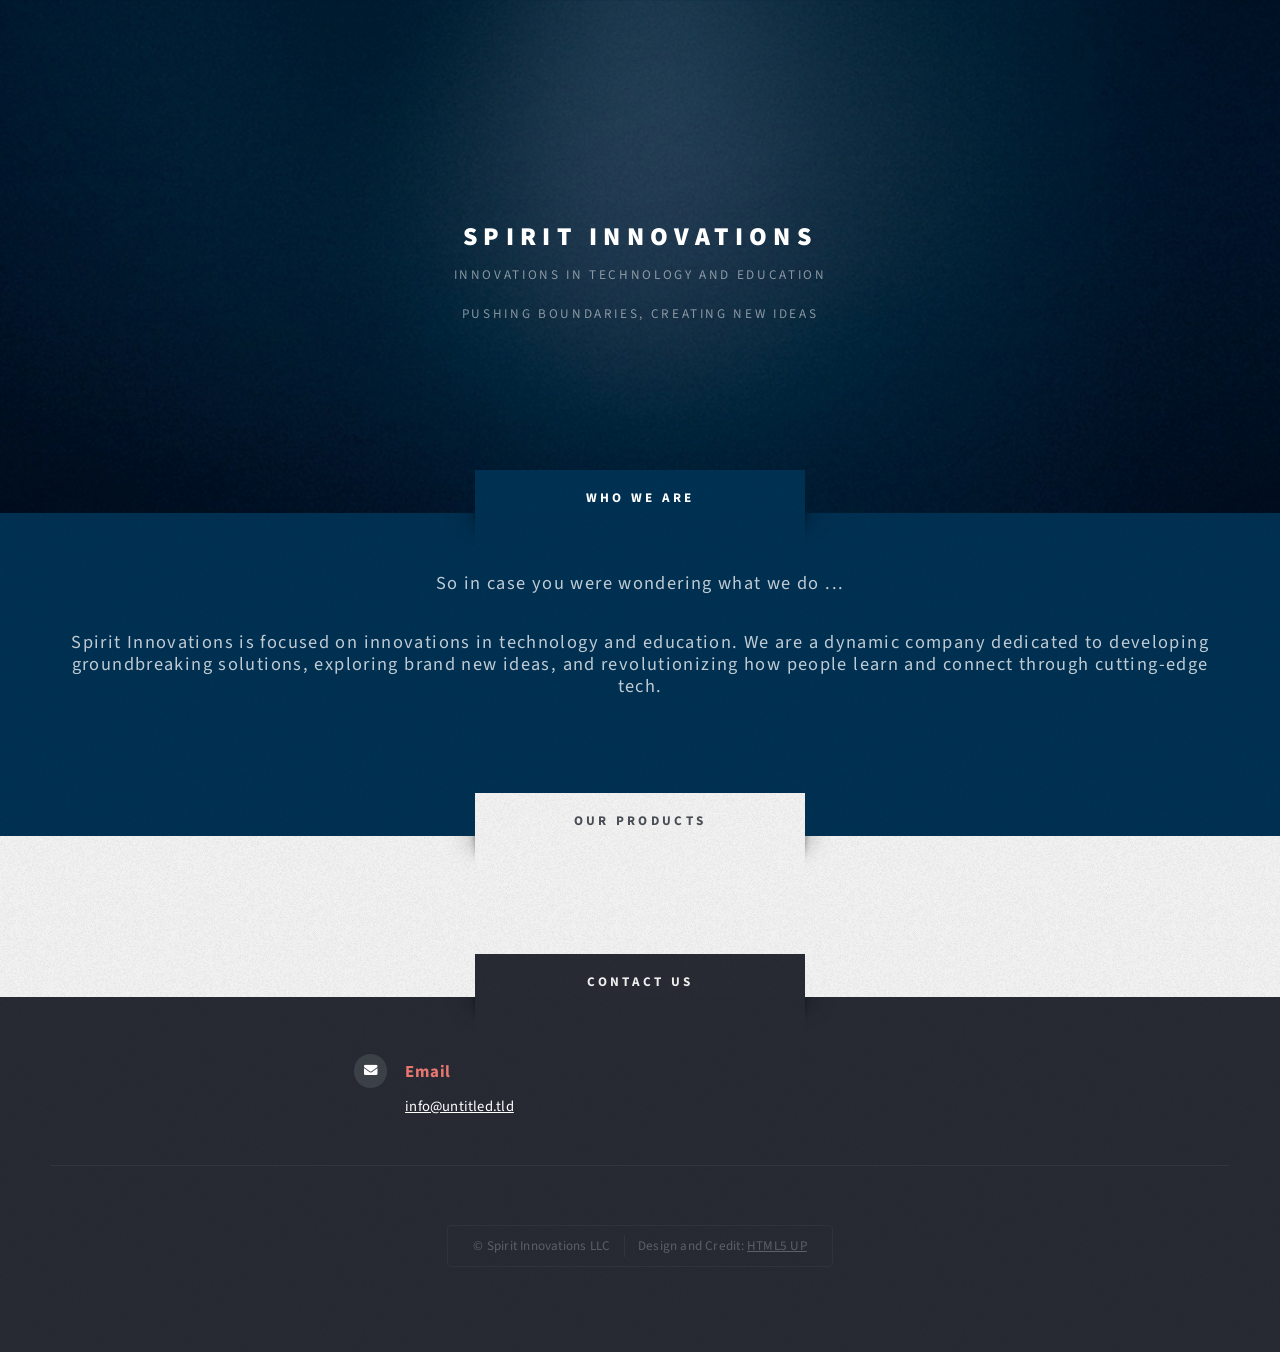
==== commit 60ca9b06: "Restore original content of index.html Restored the original content of index.html after removal of " ====
--- a/index.html
+++ b/index.html
@@ -53,12 +53,12 @@
 						<div class="col-4 col-12-medium">
 							<section class="highlight">
 								
-								<h3><a href="#">Math Race</a></h3>
+								<!-- <h3><a href="#">Math Race</a></h3>
 								<p>Dynamic Complete Math Study and Review APP for Grades from K to 5</p>
 								<a href="#" class="image featured"> <img src="images/math_race.jpg" alt="" style="width: 50%; margin: 0 auto;" /> </a>
 								<ul class="actions">
 									<li><a href="#" class="button style1">Back to Home</a></li>
-								</ul>
+								</ul> -->
 							</section>
 						</div>
 					</div>
@@ -102,4 +102,5 @@
 		<script src="assets/js/main.js"></script>
 
 	</body>
-</html>+
+</html>
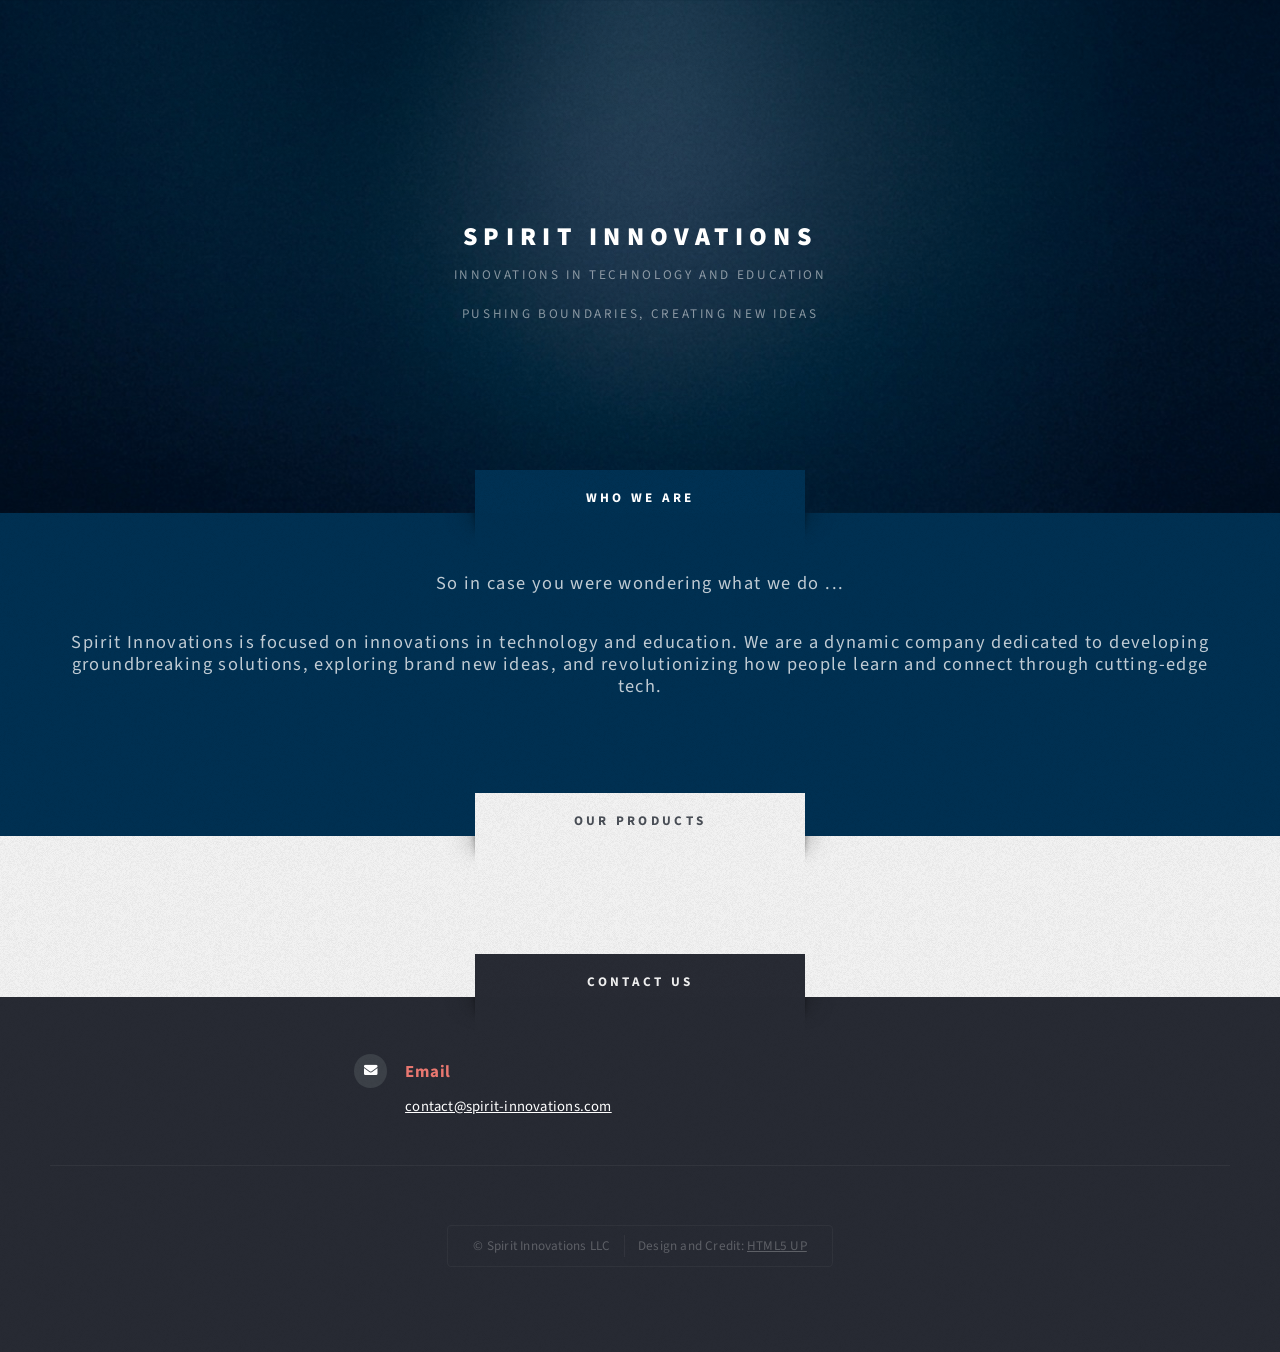
==== commit dc4f89c9: "Fix email address in footer section" ====
--- a/index.html
+++ b/index.html
@@ -1,7 +1,7 @@
 <!DOCTYPE HTML>
 <html>
 	<head>
-		<title>Escape Velocity by HTML5 UP</title>
+		<title>Spirit Innovations</title>
 		<meta charset="utf-8" />
 		<meta name="viewport" content="width=device-width, initial-scale=1, user-scalable=no" />
 		<link rel="stylesheet" href="assets/css/main.css" />
@@ -76,7 +76,7 @@
 										<section>
 											<h3 class="icon solid fa-envelope">Email</h3>
 											<p>
-												<a href="mailto:info@untitled.tld">info@untitled.tld</a>
+												<a href="mailto:contact@spirit-innovations.com">contact@spirit-innovations.com</a>
 											</p>
 										</section>
 									</div>
@@ -104,3 +104,6 @@
 	</body>
 
 </html>
+
+
+
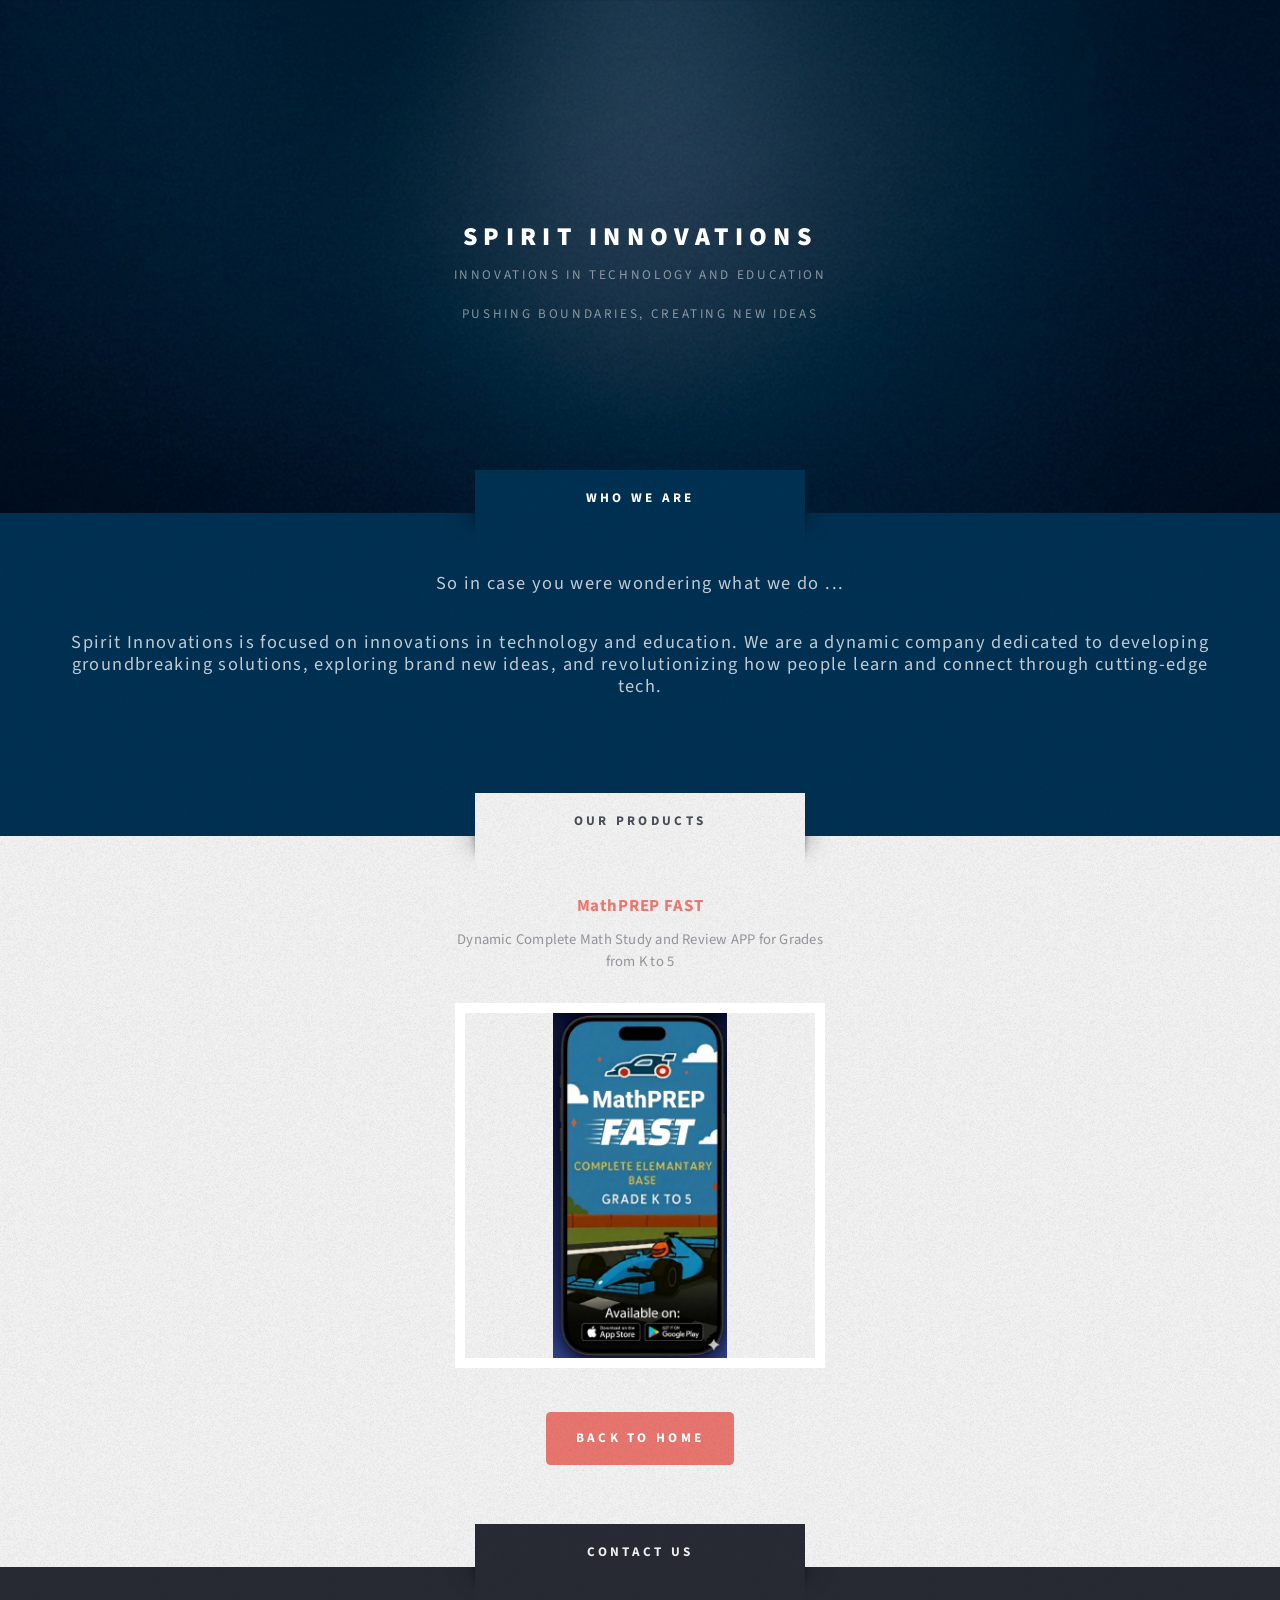
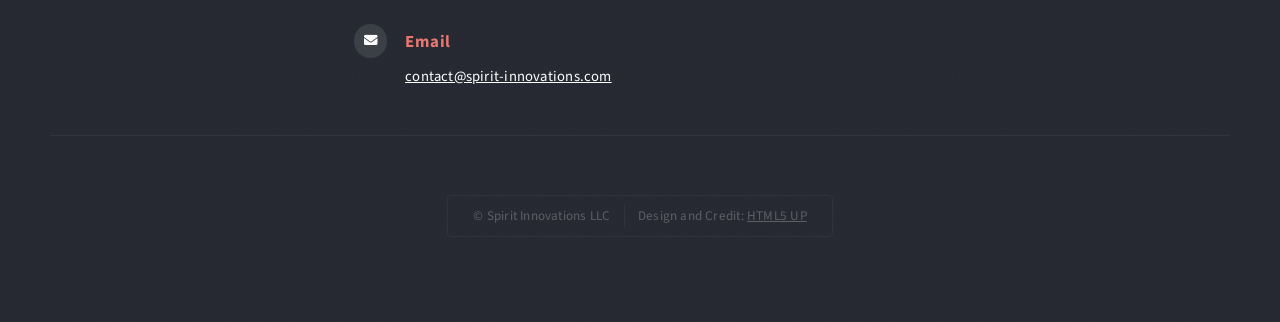
==== commit ecd216f3: "Update index.html" ====
--- a/index.html
+++ b/index.html
@@ -52,13 +52,13 @@
 					<div class="row aln-center">
 						<div class="col-4 col-12-medium">
 							<section class="highlight">
-								
-								<!-- <h3><a href="#">Math Race</a></h3>
+								<!-- Block comment ex. -->
+								<h3><a href="#">MathPREP FAST</a></h3>
 								<p>Dynamic Complete Math Study and Review APP for Grades from K to 5</p>
-								<a href="#" class="image featured"> <img src="images/math_race.jpg" alt="" style="width: 50%; margin: 0 auto;" /> </a>
+								<a href="#" class="image featured"> <img src="images/mathprep_fast.jpg" alt="" style="width: 50%; margin: 0 auto;" /> </a>
 								<ul class="actions">
 									<li><a href="#" class="button style1">Back to Home</a></li>
-								</ul> -->
+								</ul> 
 							</section>
 						</div>
 					</div>
